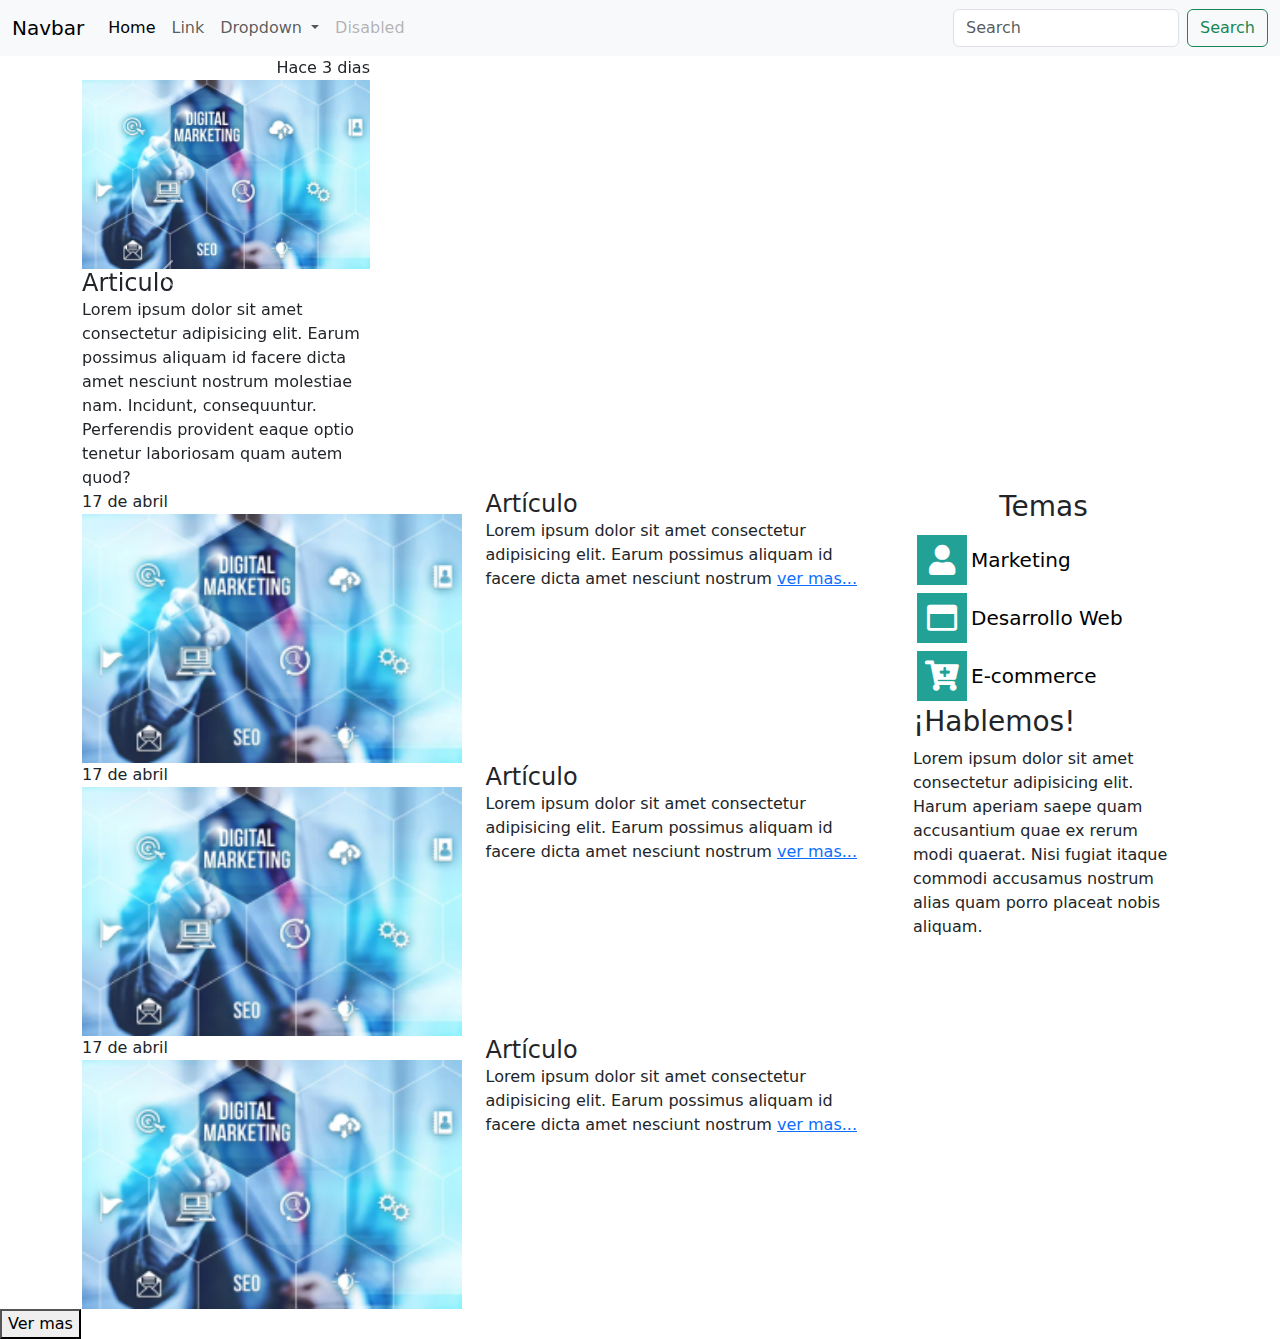
==== blog.html @ 64f6123e "Inicio de proyecto" ====
<!DOCTYPE html>
<html>
  <head>
    <title>Hitpoly</title>

    <!-- Bootstrap -->
    <link rel="stylesheet" type="text/css" href="assets/plugins/bootstrap5.3/css/bootstrap.css"
    />
    <!-- Fontawesome 5.15.4 -->
    <link rel="stylesheet" type="text/css" href="assets/plugins/fontawesome-free/css/all.min.css">
  </head>
  <body>
    <header>
      <nav class="navbar navbar-expand-lg bg-body-tertiary">
        <div class="container-fluid">
          <a class="navbar-brand" href="#">Navbar</a>
          <button class="navbar-toggler" type="button" data-bs-toggle="collapse" data-bs-target="#navbarSupportedContent" aria-controls="navbarSupportedContent" aria-expanded="false" aria-label="Toggle navigation">
            <span class="navbar-toggler-icon"></span>
          </button>
          <div class="collapse navbar-collapse" id="navbarSupportedContent">
            <ul class="navbar-nav me-auto mb-2 mb-lg-0">
              <li class="nav-item">
                <a class="nav-link active" aria-current="page" href="#">Home</a>
              </li>
              <li class="nav-item">
                <a class="nav-link" href="#">Link</a>
              </li>
              <li class="nav-item dropdown">
                <a class="nav-link dropdown-toggle" href="#" role="button" data-bs-toggle="dropdown" aria-expanded="false">
                  Dropdown
                </a>
                <ul class="dropdown-menu">
                  <li><a class="dropdown-item" href="#">Action</a></li>
                  <li><a class="dropdown-item" href="#">Another action</a></li>
                  <li><hr class="dropdown-divider"></li>
                  <li><a class="dropdown-item" href="#">Something else here</a></li>
                </ul>
              </li>
              <li class="nav-item">
                <a class="nav-link disabled">Disabled</a>
              </li>
            </ul>
            <form class="d-flex" role="search">
              <input class="form-control me-2" type="search" placeholder="Search" aria-label="Search">
              <button class="btn btn-outline-success" type="submit">Search</button>
            </form>
          </div>
        </div>
      </nav>

    </header>
    <main>
      <!-- CAROUSEL -->
      <section class="container">
        <div id="carouselExample" class="carousel slide">
          <div class="carousel-inner">
            <div class="carousel-item active">
              <div class="">
                <div style="width: 18rem">
                  <p class="card-title text-end">Hace 3 dias</p>
                  <img
                    class="card-img"
                    src="./assets/images/blog/imgblog.png"
                    alt="Imagen del blog"
                  />
                  <h4 class="card-title">Articulo</h4>
                  <p class="card-text">
                    Lorem ipsum dolor sit amet consectetur adipisicing elit.
                    Earum possimus aliquam id facere dicta amet nesciunt nostrum
                    molestiae nam. Incidunt, consequuntur. Perferendis provident
                    eaque optio tenetur laboriosam quam autem quod?
                  </p>
                </div>
              </div>
            </div>
            <div class="carousel-item">
              <div style="width: 18rem">
                <p class="card-title">Hace 3 dias</p>
                <img
                  class="card-img"
                  src="./assets/images/blog/imgblog.png"
                  alt="Imagen del blog"
                />
                <h4 class="card-title">Articulo</h4>
                <p class="card-text">
                  Lorem ipsum dolor sit amet consectetur adipisicing elit. Earum
                  possimus aliquam id facere dicta amet nesciunt nostrum
                  molestiae nam. Incidunt, consequuntur. Perferendis provident
                  eaque optio tenetur laboriosam quam autem quod?
                </p>
              </div>
            </div>
            <div class="carousel-item">
              <div style="width: 18rem">
                <p class="card-title">Hace 3 dias</p>
                <img
                  class="card-img"
                  src="./assets/images/blog/imgblog.png"
                  alt="Imagen del blog"
                />
                <h4 class="card-title">Articulo</h4>
                <p class="card-text">
                  Lorem ipsum dolor sit amet consectetur adipisicing elit. Earum
                  possimus aliquam id facere dicta amet nesciunt nostrum
                  molestiae nam. Incidunt, consequuntur. Perferendis provident
                  eaque optio tenetur laboriosam quam autem quod?
                </p>
              </div>
            </div>
          </div>
          <button
            class="carousel-control-prev"
            type="button"
            data-bs-target="#carouselExample"
            data-bs-slide="prev"
          >
            <span class="carousel-control-prev-icon" aria-hidden="true"></span>
            <span class="visually-hidden">Previous</span>
          </button>
          <button
            class="carousel-control-next"
            type="button"
            data-bs-target="#carouselExample"
            data-bs-slide="next"
          >
            <span class="carousel-control-next-icon" aria-hidden="true"></span>
            <span class="visually-hidden">Next</span>
          </button>
        </div>
      </section>


      <section class="container">
        <!-- ARTÍCULOS -->
        <section class="row">
         <!--  <article class="col-sm-8 float-start">
            <div style="width: 30rem">
              <div class="col-sm-6 float-start">
                <p class="card-title">17 de abril</p>
                <img
                  class="card-img"
                  src="./assets/images/blog/imgblog.png"
                  alt="Imagen del blog"
                />
              </div>
              <div class="col-sm-6 float-end">
                <h4 class="card-title">Artículo</h4>
                <p class="card-text">
                  Lorem ipsum dolor sit amet consectetur adipisicing elit. Earum
                  possimus aliquam id facere dicta amet nesciunt nostrum
                  <a href="./blogdetalle.html">ver mas...</a>
                </p>
              </div>
            </div>
            
          </article> -->

          <div class="col-9 row">
            <div class="row col-12">
              <div class="col-sm-6 float-start">
                <p class="card-title">17 de abril</p>
                <img
                  class="card-img"
                  src="./assets/images/blog/imgblog.png"
                  alt="Imagen del blog"
                />
              </div>
              <div class="col-sm-6 float-end">
                <h4 class="card-title">Artículo</h4>
                <p class="card-text">
                  Lorem ipsum dolor sit amet consectetur adipisicing elit. Earum
                  possimus aliquam id facere dicta amet nesciunt nostrum
                  <a href="./blogdetalle.html">ver mas...</a>
                </p>
              </div>
            </div>
            <div class="row col-12">
              <div class="col-sm-6 float-start">
                <p class="card-title">17 de abril</p>
                <img
                  class="card-img"
                  src="./assets/images/blog/imgblog.png"
                  alt="Imagen del blog"
                />
              </div>
              <div class="col-sm-6 float-end">
                <h4 class="card-title">Artículo</h4>
                <p class="card-text">
                  Lorem ipsum dolor sit amet consectetur adipisicing elit. Earum
                  possimus aliquam id facere dicta amet nesciunt nostrum
                  <a href="./blogdetalle.html">ver mas...</a>
                </p>
              </div>
            </div>
            <div class="row col-12">
              <div class="col-sm-6 float-start">
                <p class="card-title">17 de abril</p>
                <img
                  class="card-img"
                  src="./assets/images/blog/imgblog.png"
                  alt="Imagen del blog"
                />
              </div>
              <div class="col-sm-6 float-end">
                <h4 class="card-title">Artículo</h4>
                <p class="card-text">
                  Lorem ipsum dolor sit amet consectetur adipisicing elit. Earum
                  possimus aliquam id facere dicta amet nesciunt nostrum
                  <a href="./blogdetalle.html">ver mas...</a>
                </p>
              </div>
            </div>

          </div>

          <style type="text/css">
            .container-theme .icon-background{
              background: #22A196;
              font-size: 30px;
              color:#fff;
              width: 50px;
              height: 50px;            }
            .container-theme a{
              text-decoration: none;
              color: #000;
              font-size: 20px;
            }

          </style>
          <aside class="col-sm-3">
            <h3 class="text-center">Temas</h3>
            
            <div class="d-flex align-items-center container-theme">
              <div class="d-flex align-items-center justify-content-center icon-background m-1">
                <i class="fas fa-user"></i>
              </div>
              <a href="#">Marketing</a>
              <!-- <div class="theme"></div> -->
            </div>
            <div class="d-flex align-items-center container-theme">
              <div class="d-flex align-items-center justify-content-center icon-background m-1">
                <i class="far fa-window-maximize"></i>
              </div>
              <a href="#">Desarrollo Web</a>
              <!-- <div class="theme"></div> -->
            </div>
            <div class="d-flex align-items-center container-theme">
              <div class="d-flex align-items-center justify-content-center icon-background m-1">
                <i class="fas fa-cart-plus"></i>
              </div>
              <a href="#">E-commerce</a>
              <!-- <div class="theme"></div> -->
            </div>

            <div>
              <h3>¡Hablemos!</h3>
              <p>
                Lorem ipsum dolor sit amet consectetur adipisicing elit. Harum
                aperiam saepe quam accusantium quae ex rerum modi quaerat. Nisi
                fugiat itaque commodi accusamus nostrum alias quam porro placeat
                nobis aliquam.
              </p>
            </div>
            <div></div>
          </aside>
        </section>
      </section>

      <section>
        <button class="mx-auto" type="submit">
          Ver mas
        </button>
      </section>
    
    </main>
    <footer></footer>

    <script
      type="text/javascript"
      src="assets/plugins/bootstrap5.3/js/bootstrap.bundle.js"
    ></script>
  </body>
</html>
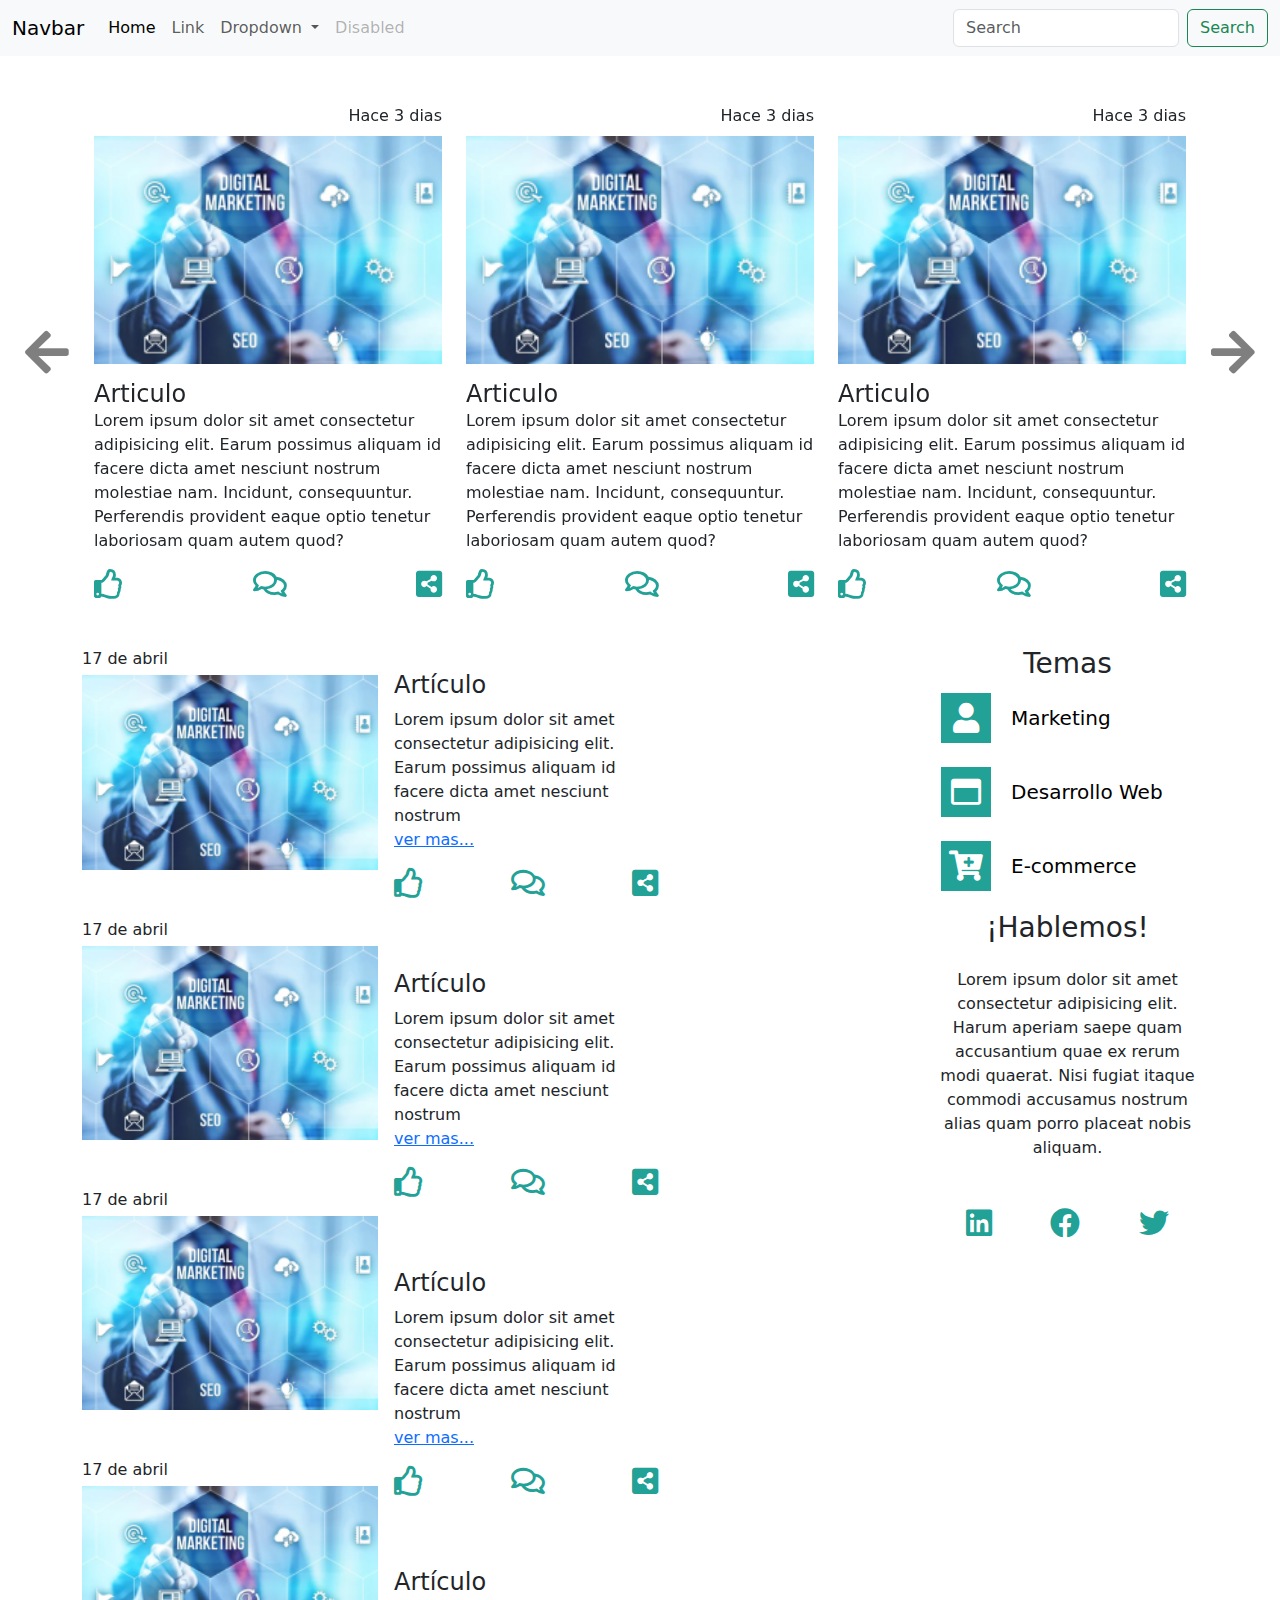
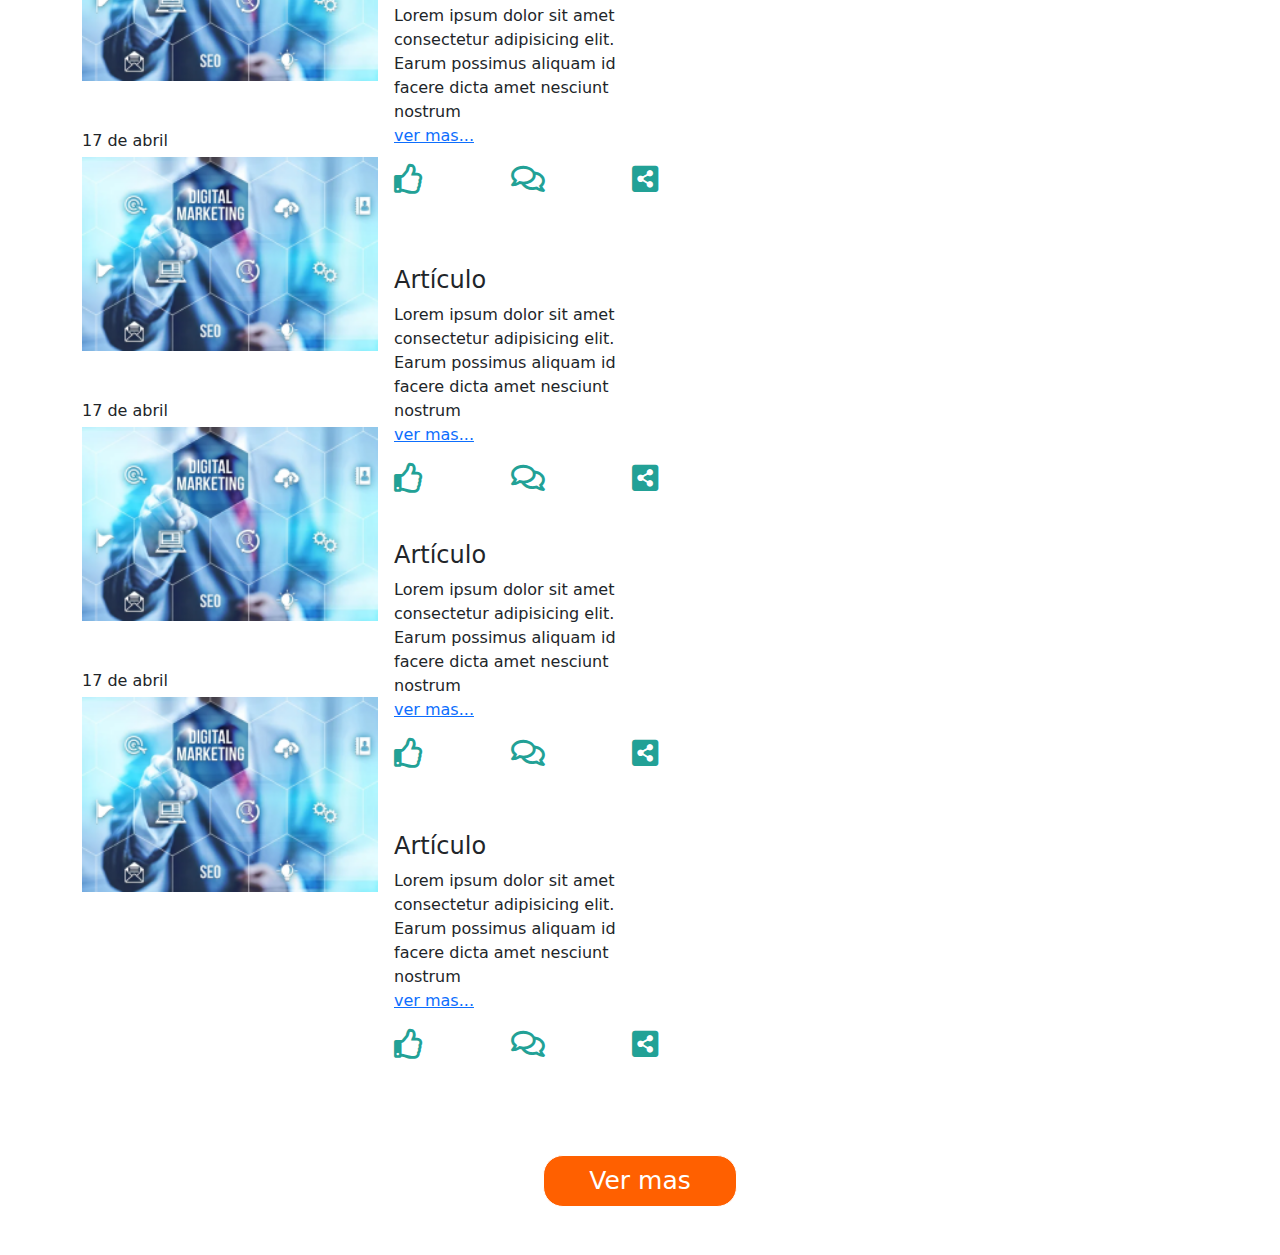
==== commit ecdf2ca1: "blog y blogdetalle" ====
--- a/blog.html
+++ b/blog.html
@@ -2,19 +2,35 @@
 <html>
   <head>
     <title>Hitpoly</title>
-
+    <meta name="viewport" content="width=device-width, initial-scale=1" />
     <!-- Bootstrap -->
-    <link rel="stylesheet" type="text/css" href="assets/plugins/bootstrap5.3/css/bootstrap.css"
+    <link
+      rel="stylesheet"
+      type="text/css"
+      href="assets/plugins/bootstrap5.3/css/bootstrap.css"
     />
     <!-- Fontawesome 5.15.4 -->
-    <link rel="stylesheet" type="text/css" href="assets/plugins/fontawesome-free/css/all.min.css">
+    <link
+      rel="stylesheet"
+      type="text/css"
+      href="assets/plugins/fontawesome-free/css/all.min.css"
+    />
+    <link rel="stylesheet" href="/css/blog.css" />
   </head>
   <body>
     <header>
-      <nav class="navbar navbar-expand-lg bg-body-tertiary">
+      <nav class="navbar navbar-expand-lg bg-body-tertiary mb-5">
         <div class="container-fluid">
           <a class="navbar-brand" href="#">Navbar</a>
-          <button class="navbar-toggler" type="button" data-bs-toggle="collapse" data-bs-target="#navbarSupportedContent" aria-controls="navbarSupportedContent" aria-expanded="false" aria-label="Toggle navigation">
+          <button
+            class="navbar-toggler"
+            type="button"
+            data-bs-toggle="collapse"
+            data-bs-target="#navbarSupportedContent"
+            aria-controls="navbarSupportedContent"
+            aria-expanded="false"
+            aria-label="Toggle navigation"
+          >
             <span class="navbar-toggler-icon"></span>
           </button>
           <div class="collapse navbar-collapse" id="navbarSupportedContent">
@@ -26,14 +42,22 @@
                 <a class="nav-link" href="#">Link</a>
               </li>
               <li class="nav-item dropdown">
-                <a class="nav-link dropdown-toggle" href="#" role="button" data-bs-toggle="dropdown" aria-expanded="false">
+                <a
+                  class="nav-link dropdown-toggle"
+                  href="#"
+                  role="button"
+                  data-bs-toggle="dropdown"
+                  aria-expanded="false"
+                >
                   Dropdown
                 </a>
                 <ul class="dropdown-menu">
                   <li><a class="dropdown-item" href="#">Action</a></li>
                   <li><a class="dropdown-item" href="#">Another action</a></li>
-                  <li><hr class="dropdown-divider"></li>
-                  <li><a class="dropdown-item" href="#">Something else here</a></li>
+                  <li><hr class="dropdown-divider" /></li>
+                  <li>
+                    <a class="dropdown-item" href="#">Something else here</a>
+                  </li>
                 </ul>
               </li>
               <li class="nav-item">
@@ -41,70 +65,222 @@
               </li>
             </ul>
             <form class="d-flex" role="search">
-              <input class="form-control me-2" type="search" placeholder="Search" aria-label="Search">
-              <button class="btn btn-outline-success" type="submit">Search</button>
+              <input
+                class="form-control me-2"
+                type="search"
+                placeholder="Search"
+                aria-label="Search"
+              />
+              <button class="btn btn-outline-success" type="submit">
+                Search
+              </button>
             </form>
           </div>
         </div>
       </nav>
-
     </header>
     <main>
       <!-- CAROUSEL -->
-      <section class="container">
+
+      <section class="container mb-5">
         <div id="carouselExample" class="carousel slide">
           <div class="carousel-inner">
             <div class="carousel-item active">
-              <div class="">
-                <div style="width: 18rem">
-                  <p class="card-title text-end">Hace 3 dias</p>
-                  <img
-                    class="card-img"
-                    src="./assets/images/blog/imgblog.png"
-                    alt="Imagen del blog"
-                  />
-                  <h4 class="card-title">Articulo</h4>
-                  <p class="card-text">
-                    Lorem ipsum dolor sit amet consectetur adipisicing elit.
-                    Earum possimus aliquam id facere dicta amet nesciunt nostrum
-                    molestiae nam. Incidunt, consequuntur. Perferendis provident
-                    eaque optio tenetur laboriosam quam autem quod?
-                  </p>
+              <div class="container">
+                <div class="row">
+                  <div class="col" style="width: 18rem">
+                    <p class="card-title text-end mb-2">Hace 3 dias</p>
+                    <img
+                      class="card-img mb-3"
+                      src="./assets/images/blog/imgblog.png"
+                      alt="Imagen del blog"
+                    />
+                    <h4 class="card-title">Articulo</h4>
+                    <p class="card-text">
+                      Lorem ipsum dolor sit amet consectetur adipisicing elit.
+                      Earum possimus aliquam id facere dicta amet nesciunt
+                      nostrum molestiae nam. Incidunt, consequuntur. Perferendis
+                      provident eaque optio tenetur laboriosam quam autem quod?
+                    </p>
+                    <div class="d-flex justify-content-between">
+                      <i class="far fa-thumbs-up"></i>
+                      <i class="far fa-comments"></i>
+                      <i class="fas fa-share-alt-square"></i>
+                    </div>
+                  </div>
+                  <div class="col" style="width: 18rem">
+                    <p class="card-title text-end mb-2">Hace 3 dias</p>
+                    <img
+                      class="card-img mb-3"
+                      src="./assets/images/blog/imgblog.png"
+                      alt="Imagen del blog"
+                    />
+                    <h4 class="card-title">Articulo</h4>
+                    <p class="card-text">
+                      Lorem ipsum dolor sit amet consectetur adipisicing elit.
+                      Earum possimus aliquam id facere dicta amet nesciunt
+                      nostrum molestiae nam. Incidunt, consequuntur. Perferendis
+                      provident eaque optio tenetur laboriosam quam autem quod?
+                    </p>
+                    <div class="d-flex justify-content-between">
+                      <i class="far fa-thumbs-up"></i>
+                      <i class="far fa-comments"></i>
+                      <i class="fas fa-share-alt-square"></i>
+                    </div>
+                  </div>
+                  <div class="col" style="width: 18rem">
+                    <p class="card-title text-end mb-2">Hace 3 dias</p>
+                    <img
+                      class="card-img mb-3"
+                      src="./assets/images/blog/imgblog.png"
+                      alt="Imagen del blog"
+                    />
+                    <h4 class="card-title">Articulo</h4>
+                    <p class="card-text">
+                      Lorem ipsum dolor sit amet consectetur adipisicing elit.
+                      Earum possimus aliquam id facere dicta amet nesciunt
+                      nostrum molestiae nam. Incidunt, consequuntur. Perferendis
+                      provident eaque optio tenetur laboriosam quam autem quod?
+                    </p>
+                    <div class="d-flex justify-content-between">
+                      <i class="far fa-thumbs-up"></i>
+                      <i class="far fa-comments"></i>
+                      <i class="fas fa-share-alt-square"></i>
+                    </div>
+                  </div>
                 </div>
               </div>
             </div>
             <div class="carousel-item">
-              <div style="width: 18rem">
-                <p class="card-title">Hace 3 dias</p>
-                <img
-                  class="card-img"
-                  src="./assets/images/blog/imgblog.png"
-                  alt="Imagen del blog"
-                />
-                <h4 class="card-title">Articulo</h4>
-                <p class="card-text">
-                  Lorem ipsum dolor sit amet consectetur adipisicing elit. Earum
-                  possimus aliquam id facere dicta amet nesciunt nostrum
-                  molestiae nam. Incidunt, consequuntur. Perferendis provident
-                  eaque optio tenetur laboriosam quam autem quod?
-                </p>
+              <div class="container">
+                <div class="row">
+                  <div class="col" style="width: 18rem">
+                    <p class="card-title text-end mb-2">Hace 3 dias</p>
+                    <img
+                      class="card-img mb-3"
+                      src="./assets/images/blog/imgblog.png"
+                      alt="Imagen del blog"
+                    />
+                    <h4 class="card-title">Articulo</h4>
+                    <p class="card-text">
+                      Lorem ipsum dolor sit amet consectetur adipisicing elit.
+                      Earum possimus aliquam id facere dicta amet nesciunt
+                      nostrum molestiae nam. Incidunt, consequuntur. Perferendis
+                      provident eaque optio tenetur laboriosam quam autem quod?
+                    </p>
+                    <div class="d-flex justify-content-between">
+                      <i class="far fa-thumbs-up"></i>
+                      <i class="far fa-comments"></i>
+                      <i class="fas fa-share-alt-square"></i>
+                    </div>
+                  </div>
+                  <div class="col" style="width: 18rem">
+                    <p class="card-title text-end mb-2">Hace 3 dias</p>
+                    <img
+                      class="card-img mb-3"
+                      src="./assets/images/blog/imgblog.png"
+                      alt="Imagen del blog"
+                    />
+                    <h4 class="card-title">Articulo</h4>
+                    <p class="card-text">
+                      Lorem ipsum dolor sit amet consectetur adipisicing elit.
+                      Earum possimus aliquam id facere dicta amet nesciunt
+                      nostrum molestiae nam. Incidunt, consequuntur. Perferendis
+                      provident eaque optio tenetur laboriosam quam autem quod?
+                    </p>
+                    <div class="d-flex justify-content-between">
+                      <i class="far fa-thumbs-up"></i>
+                      <i class="far fa-comments"></i>
+                      <i class="fas fa-share-alt-square"></i>
+                    </div>
+                  </div>
+                  <div class="col" style="width: 18rem">
+                    <p class="card-title text-end mb-2">Hace 3 dias</p>
+                    <img
+                      class="card-img mb-3"
+                      src="./assets/images/blog/imgblog.png"
+                      alt="Imagen del blog"
+                    />
+                    <h4 class="card-title">Articulo</h4>
+                    <p class="card-text">
+                      Lorem ipsum dolor sit amet consectetur adipisicing elit.
+                      Earum possimus aliquam id facere dicta amet nesciunt
+                      nostrum molestiae nam. Incidunt, consequuntur. Perferendis
+                      provident eaque optio tenetur laboriosam quam autem quod?
+                    </p>
+                    <div class="d-flex justify-content-between">
+                      <i class="far fa-thumbs-up"></i>
+                      <i class="far fa-comments"></i>
+                      <i class="fas fa-share-alt-square"></i>
+                    </div>
+                  </div>
+                </div>
               </div>
             </div>
             <div class="carousel-item">
-              <div style="width: 18rem">
-                <p class="card-title">Hace 3 dias</p>
-                <img
-                  class="card-img"
-                  src="./assets/images/blog/imgblog.png"
-                  alt="Imagen del blog"
-                />
-                <h4 class="card-title">Articulo</h4>
-                <p class="card-text">
-                  Lorem ipsum dolor sit amet consectetur adipisicing elit. Earum
-                  possimus aliquam id facere dicta amet nesciunt nostrum
-                  molestiae nam. Incidunt, consequuntur. Perferendis provident
-                  eaque optio tenetur laboriosam quam autem quod?
-                </p>
+              <div class="container">
+                <div class="row">
+                  <div class="col" style="width: 18rem">
+                    <p class="card-title text-end mb-2">Hace 3 dias</p>
+                    <img
+                      class="card-img mb-3"
+                      src="./assets/images/blog/imgblog.png"
+                      alt="Imagen del blog"
+                    />
+                    <h4 class="card-title">Articulo</h4>
+                    <p class="card-text">
+                      Lorem ipsum dolor sit amet consectetur adipisicing elit.
+                      Earum possimus aliquam id facere dicta amet nesciunt
+                      nostrum molestiae nam. Incidunt, consequuntur. Perferendis
+                      provident eaque optio tenetur laboriosam quam autem quod?
+                    </p>
+                    <div class="d-flex justify-content-between">
+                      <i class="far fa-thumbs-up"></i>
+                      <i class="far fa-comments"></i>
+                      <i class="fas fa-share-alt-square"></i>
+                    </div>
+                  </div>
+                  <div class="col" style="width: 18rem">
+                    <p class="card-title text-end mb-2">Hace 3 dias</p>
+                    <img
+                      class="card-img mb-3"
+                      src="./assets/images/blog/imgblog.png"
+                      alt="Imagen del blog"
+                    />
+                    <h4 class="card-title">Articulo</h4>
+                    <p class="card-text">
+                      Lorem ipsum dolor sit amet consectetur adipisicing elit.
+                      Earum possimus aliquam id facere dicta amet nesciunt
+                      nostrum molestiae nam. Incidunt, consequuntur. Perferendis
+                      provident eaque optio tenetur laboriosam quam autem quod?
+                    </p>
+                    <div class="d-flex justify-content-between">
+                      <i class="far fa-thumbs-up"></i>
+                      <i class="far fa-comments"></i>
+                      <i class="fas fa-share-alt-square"></i>
+                    </div>
+                  </div>
+                  <div class="col" style="width: 18rem">
+                    <p class="card-title text-end mb-2">Hace 3 dias</p>
+                    <img
+                      class="card-img mb-3"
+                      src="./assets/images/blog/imgblog.png"
+                      alt="Imagen del blog"
+                    />
+                    <h4 class="card-title">Articulo</h4>
+                    <p class="card-text">
+                      Lorem ipsum dolor sit amet consectetur adipisicing elit.
+                      Earum possimus aliquam id facere dicta amet nesciunt
+                      nostrum molestiae nam. Incidunt, consequuntur. Perferendis
+                      provident eaque optio tenetur laboriosam quam autem quod?
+                    </p>
+                    <div class="d-flex justify-content-between">
+                      <i class="far fa-thumbs-up"></i>
+                      <i class="far fa-comments"></i>
+                      <i class="fas fa-share-alt-square"></i>
+                    </div>
+                  </div>
+                </div>
               </div>
             </div>
           </div>
@@ -114,8 +290,9 @@
             data-bs-target="#carouselExample"
             data-bs-slide="prev"
           >
-            <span class="carousel-control-prev-icon" aria-hidden="true"></span>
-            <span class="visually-hidden">Previous</span>
+            <i class="fas fa-arrow-left"></i>
+            <!-- <span class="carousel-control-prev-icon" aria-hidden="true"></span>
+            <span class="visually-hidden">Previous</span> -->
           </button>
           <button
             class="carousel-control-next"
@@ -123,155 +300,260 @@
             data-bs-target="#carouselExample"
             data-bs-slide="next"
           >
-            <span class="carousel-control-next-icon" aria-hidden="true"></span>
-            <span class="visually-hidden">Next</span>
+            <i class="fas fa-arrow-right"></i>
+            <!-- <span class="carousel-control-next-icon" aria-hidden="true"></span>
+            <span class="visually-hidden">Next</span> -->
           </button>
         </div>
       </section>
 
-
-      <section class="container">
+      <section class="container mb-5">
         <!-- ARTÍCULOS -->
         <section class="row">
-         <!--  <article class="col-sm-8 float-start">
-            <div style="width: 30rem">
-              <div class="col-sm-6 float-start">
-                <p class="card-title">17 de abril</p>
-                <img
-                  class="card-img"
-                  src="./assets/images/blog/imgblog.png"
-                  alt="Imagen del blog"
-                />
-              </div>
-              <div class="col-sm-6 float-end">
-                <h4 class="card-title">Artículo</h4>
-                <p class="card-text">
-                  Lorem ipsum dolor sit amet consectetur adipisicing elit. Earum
-                  possimus aliquam id facere dicta amet nesciunt nostrum
-                  <a href="./blogdetalle.html">ver mas...</a>
-                </p>
-              </div>
-            </div>
-            
-          </article> -->
-
-          <div class="col-9 row">
-            <div class="row col-12">
-              <div class="col-sm-6 float-start">
-                <p class="card-title">17 de abril</p>
-                <img
-                  class="card-img"
-                  src="./assets/images/blog/imgblog.png"
-                  alt="Imagen del blog"
-                />
-              </div>
-              <div class="col-sm-6 float-end">
-                <h4 class="card-title">Artículo</h4>
-                <p class="card-text">
-                  Lorem ipsum dolor sit amet consectetur adipisicing elit. Earum
-                  possimus aliquam id facere dicta amet nesciunt nostrum
-                  <a href="./blogdetalle.html">ver mas...</a>
-                </p>
-              </div>
-            </div>
-            <div class="row col-12">
-              <div class="col-sm-6 float-start">
-                <p class="card-title">17 de abril</p>
-                <img
-                  class="card-img"
-                  src="./assets/images/blog/imgblog.png"
-                  alt="Imagen del blog"
-                />
-              </div>
-              <div class="col-sm-6 float-end">
-                <h4 class="card-title">Artículo</h4>
-                <p class="card-text">
-                  Lorem ipsum dolor sit amet consectetur adipisicing elit. Earum
-                  possimus aliquam id facere dicta amet nesciunt nostrum
-                  <a href="./blogdetalle.html">ver mas...</a>
-                </p>
-              </div>
-            </div>
-            <div class="row col-12">
-              <div class="col-sm-6 float-start">
-                <p class="card-title">17 de abril</p>
-                <img
-                  class="card-img"
-                  src="./assets/images/blog/imgblog.png"
-                  alt="Imagen del blog"
-                />
-              </div>
-              <div class="col-sm-6 float-end">
-                <h4 class="card-title">Artículo</h4>
-                <p class="card-text">
-                  Lorem ipsum dolor sit amet consectetur adipisicing elit. Earum
-                  possimus aliquam id facere dicta amet nesciunt nostrum
-                  <a href="./blogdetalle.html">ver mas...</a>
-                </p>
-              </div>
-            </div>
-
-          </div>
+          <article class="col-sm-12 col-md-12 col-lg-9 float-start">
+            <div style="width: 37rem">
+              <div class="col-sm-6 mb-5 float-start">
+                <p class="card-title mb-1">17 de abril</p>
+                <img
+                  class="card-img"
+                  src="./assets/images/blog/imgblog.png"
+                  alt="Imagen del blog"
+                />
+              </div>
+              <div class="col-sm-6 mb-5 float-end">
+                <div class="mt-4 mx-3">
+                  <h4 class="card-title mb-2">Artículo</h4>
+                  <p class="card-text m-0">
+                    Lorem ipsum dolor sit amet consectetur adipisicing elit.
+                    Earum possimus aliquam id facere dicta amet nesciunt nostrum
+                  </p>
+                  <a href="./blogdetalle.html">ver mas...</a>
+                  <div class="d-flex justify-content-between mt-3">
+                    <i class="far fa-thumbs-up"></i>
+                    <i class="far fa-comments"></i>
+                    <i class="fas fa-share-alt-square"></i>
+                  </div>
+                </div>
+              </div>
+            </div>
+            <div style="width: 37rem">
+              <div class="col-sm-6 mb-5 float-start">
+                <p class="card-title mb-1">17 de abril</p>
+                <img
+                  class="card-img"
+                  src="./assets/images/blog/imgblog.png"
+                  alt="Imagen del blog"
+                />
+              </div>
+              <div class="col-sm-6 mb-5 float-end">
+                <div class="mt-4 mx-3">
+                  <h4 class="card-title mb-2">Artículo</h4>
+                  <p class="card-text m-0">
+                    Lorem ipsum dolor sit amet consectetur adipisicing elit.
+                    Earum possimus aliquam id facere dicta amet nesciunt nostrum
+                  </p>
+                  <a href="./blogdetalle.html">ver mas...</a>
+                  <div class="d-flex justify-content-between mt-3">
+                    <i class="far fa-thumbs-up"></i>
+                    <i class="far fa-comments"></i>
+                    <i class="fas fa-share-alt-square"></i>
+                  </div>
+                </div>
+              </div>
+            </div>
+            <div style="width: 37rem">
+              <div class="col-sm-6 mb-5 float-start">
+                <p class="card-title mb-1">17 de abril</p>
+                <img
+                  class="card-img"
+                  src="./assets/images/blog/imgblog.png"
+                  alt="Imagen del blog"
+                />
+              </div>
+              <div class="col-sm-6 mb-5 float-end">
+                <div class="mt-4 mx-3">
+                  <h4 class="card-title mb-2">Artículo</h4>
+                  <p class="card-text m-0">
+                    Lorem ipsum dolor sit amet consectetur adipisicing elit.
+                    Earum possimus aliquam id facere dicta amet nesciunt nostrum
+                  </p>
+                  <a href="./blogdetalle.html">ver mas...</a>
+                  <div class="d-flex justify-content-between mt-3">
+                    <i class="far fa-thumbs-up"></i>
+                    <i class="far fa-comments"></i>
+                    <i class="fas fa-share-alt-square"></i>
+                  </div>
+                </div>
+              </div>
+            </div>
+            <div style="width: 37rem">
+              <div class="col-sm-6 mb-5 float-start">
+                <p class="card-title mb-1">17 de abril</p>
+                <img
+                  class="card-img"
+                  src="./assets/images/blog/imgblog.png"
+                  alt="Imagen del blog"
+                />
+              </div>
+              <div class="col-sm-6 mb-5 float-end">
+                <div class="mt-4 mx-3">
+                  <h4 class="card-title mb-2">Artículo</h4>
+                  <p class="card-text m-0">
+                    Lorem ipsum dolor sit amet consectetur adipisicing elit.
+                    Earum possimus aliquam id facere dicta amet nesciunt nostrum
+                  </p>
+                  <a href="./blogdetalle.html">ver mas...</a>
+                  <div class="d-flex justify-content-between mt-3">
+                    <i class="far fa-thumbs-up"></i>
+                    <i class="far fa-comments"></i>
+                    <i class="fas fa-share-alt-square"></i>
+                  </div>
+                </div>
+              </div>
+            </div>
+            <div style="width: 37rem">
+              <div class="col-sm-6 mb-5 float-start">
+                <p class="card-title mb-1">17 de abril</p>
+                <img
+                  class="card-img"
+                  src="./assets/images/blog/imgblog.png"
+                  alt="Imagen del blog"
+                />
+              </div>
+              <div class="col-sm-6 mb-5 float-end">
+                <div class="mt-4 mx-3">
+                  <h4 class="card-title mb-2">Artículo</h4>
+                  <p class="card-text m-0">
+                    Lorem ipsum dolor sit amet consectetur adipisicing elit.
+                    Earum possimus aliquam id facere dicta amet nesciunt nostrum
+                  </p>
+                  <a href="./blogdetalle.html">ver mas...</a>
+                  <div class="d-flex justify-content-between mt-3">
+                    <i class="far fa-thumbs-up"></i>
+                    <i class="far fa-comments"></i>
+                    <i class="fas fa-share-alt-square"></i>
+                  </div>
+                </div>
+              </div>
+            </div>
+            <div style="width: 37rem">
+              <div class="col-sm-6 mb-5 float-start">
+                <p class="card-title mb-1">17 de abril</p>
+                <img
+                  class="card-img"
+                  src="./assets/images/blog/imgblog.png"
+                  alt="Imagen del blog"
+                />
+              </div>
+              <div class="col-sm-6 mb-5 float-end">
+                <div class="mt-0 mx-3">
+                  <h4 class="card-title mb-2">Artículo</h4>
+                  <p class="card-text m-0">
+                    Lorem ipsum dolor sit amet consectetur adipisicing elit.
+                    Earum possimus aliquam id facere dicta amet nesciunt nostrum
+                  </p>
+                  <a href="./blogdetalle.html">ver mas...</a>
+                  <div class="d-flex justify-content-between mt-3">
+                    <i class="far fa-thumbs-up"></i>
+                    <i class="far fa-comments"></i>
+                    <i class="fas fa-share-alt-square"></i>
+                  </div>
+                </div>
+              </div>
+            </div>
+            <div style="width: 37rem">
+              <div class="col-sm-6 mb-5 float-start">
+                <p class="card-title mb-1">17 de abril</p>
+                <img
+                  class="card-img"
+                  src="./assets/images/blog/imgblog.png"
+                  alt="Imagen del blog"
+                />
+              </div>
+              <div class="col-sm-6 mb-5 float-end">
+                <div class="mt-3 mx-3">
+                  <h4 class="card-title mb-2">Artículo</h4>
+                  <p class="card-text m-0">
+                    Lorem ipsum dolor sit amet consectetur adipisicing elit.
+                    Earum possimus aliquam id facere dicta amet nesciunt nostrum
+                  </p>
+                  <a href="./blogdetalle.html">ver mas...</a>
+                  <div class="d-flex justify-content-between mt-3">
+                    <i class="far fa-thumbs-up"></i>
+                    <i class="far fa-comments"></i>
+                    <i class="fas fa-share-alt-square"></i>
+                  </div>
+                </div>
+              </div>
+            </div>
+          </article>
 
           <style type="text/css">
-            .container-theme .icon-background{
-              background: #22A196;
+            .container-theme .icon-background {
+              background: #22a196;
               font-size: 30px;
-              color:#fff;
+              color: #fff;
               width: 50px;
-              height: 50px;            }
-            .container-theme a{
+              height: 50px;
+            }
+            .container-theme a {
               text-decoration: none;
               color: #000;
               font-size: 20px;
             }
-
           </style>
-          <aside class="col-sm-3">
+          <aside class="col-sm-12 col-md-8 col-lg-3">
             <h3 class="text-center">Temas</h3>
-            
-            <div class="d-flex align-items-center container-theme">
-              <div class="d-flex align-items-center justify-content-center icon-background m-1">
+
+            <div class="d-flex align-items-center container-theme mb-3">
+              <div
+                class="d-flex align-items-center justify-content-center icon-background m-1"
+              >
                 <i class="fas fa-user"></i>
               </div>
-              <a href="#">Marketing</a>
+              <a class="mx-3" href="#">Marketing</a>
               <!-- <div class="theme"></div> -->
             </div>
-            <div class="d-flex align-items-center container-theme">
-              <div class="d-flex align-items-center justify-content-center icon-background m-1">
+            <div class="d-flex align-items-center container-theme mb-3">
+              <div
+                class="d-flex align-items-center justify-content-center icon-background m-1"
+              >
                 <i class="far fa-window-maximize"></i>
               </div>
-              <a href="#">Desarrollo Web</a>
+              <a class="mx-3" href="#">Desarrollo Web</a>
               <!-- <div class="theme"></div> -->
             </div>
-            <div class="d-flex align-items-center container-theme">
-              <div class="d-flex align-items-center justify-content-center icon-background m-1">
+            <div class="d-flex align-items-center container-theme mb-3">
+              <div
+                class="d-flex align-items-center justify-content-center icon-background m-1"
+              >
                 <i class="fas fa-cart-plus"></i>
               </div>
-              <a href="#">E-commerce</a>
+              <a class="mx-3" href="#">E-commerce</a>
               <!-- <div class="theme"></div> -->
             </div>
 
             <div>
-              <h3>¡Hablemos!</h3>
-              <p>
+              <h3 class="text-center mb-4">¡Hablemos!</h3>
+              <p class="text-center mb-5">
                 Lorem ipsum dolor sit amet consectetur adipisicing elit. Harum
                 aperiam saepe quam accusantium quae ex rerum modi quaerat. Nisi
                 fugiat itaque commodi accusamus nostrum alias quam porro placeat
                 nobis aliquam.
               </p>
             </div>
-            <div></div>
+            <div class="d-flex justify-content-around">
+              <i class="fab fa-linkedin"></i>
+              <i class="fab fa-facebook"></i>
+              <i class="fab fa-twitter"></i>
+            </div>
           </aside>
         </section>
       </section>
 
-      <section>
-        <button class="mx-auto" type="submit">
-          Ver mas
-        </button>
-      </section>
-    
+      <div class="text-center mb-5">
+        <button class="btnver" type="submit">Ver mas</button>
+      </div>
     </main>
     <footer></footer>
 
--- a/css/blog.css
+++ b/css/blog.css
@@ -0,0 +1,61 @@
+.btnver {
+    width: 194px;
+    height: 52px;
+    border: 1px solid;
+    border-radius: 20px;
+    background-color: #FF6000;
+    color: white;
+    font-size: 25px;
+}
+
+.fab{
+    font-size: 30px;
+    color: #22A196;
+}
+
+.fa-thumbs-up, .fa-comments, .fa-share-alt-square{
+font-size: 30px;
+color: #22A196;
+}
+
+/* .img-detalle{
+    width: 621px;
+    height: 345px;
+} */
+
+@media (min-width: 992px) { .fa-arrow-left{
+    font-size: 50px;
+    color: black;
+    position: absolute;
+    right: 180px;    
+}
+
+.fa-arrow-right{
+    font-size: 50px;
+    color: black;
+    position: absolute;
+    left: 180px; 
+}}
+
+
+form input[type="text"]{
+    width: 320px;
+    height: 48px;
+}
+textarea{
+    width: 320px;
+    height: 89px;
+}
+form input[type="submit"]{
+    width: 139px;
+    height: 51px;
+    background-color: #FF6000;
+    border: 1px solid;
+    color: white;
+}
+
+@media (min-width: 992px) { .img-detalle{
+    width: 521px;
+    height: 345px;
+} }
+
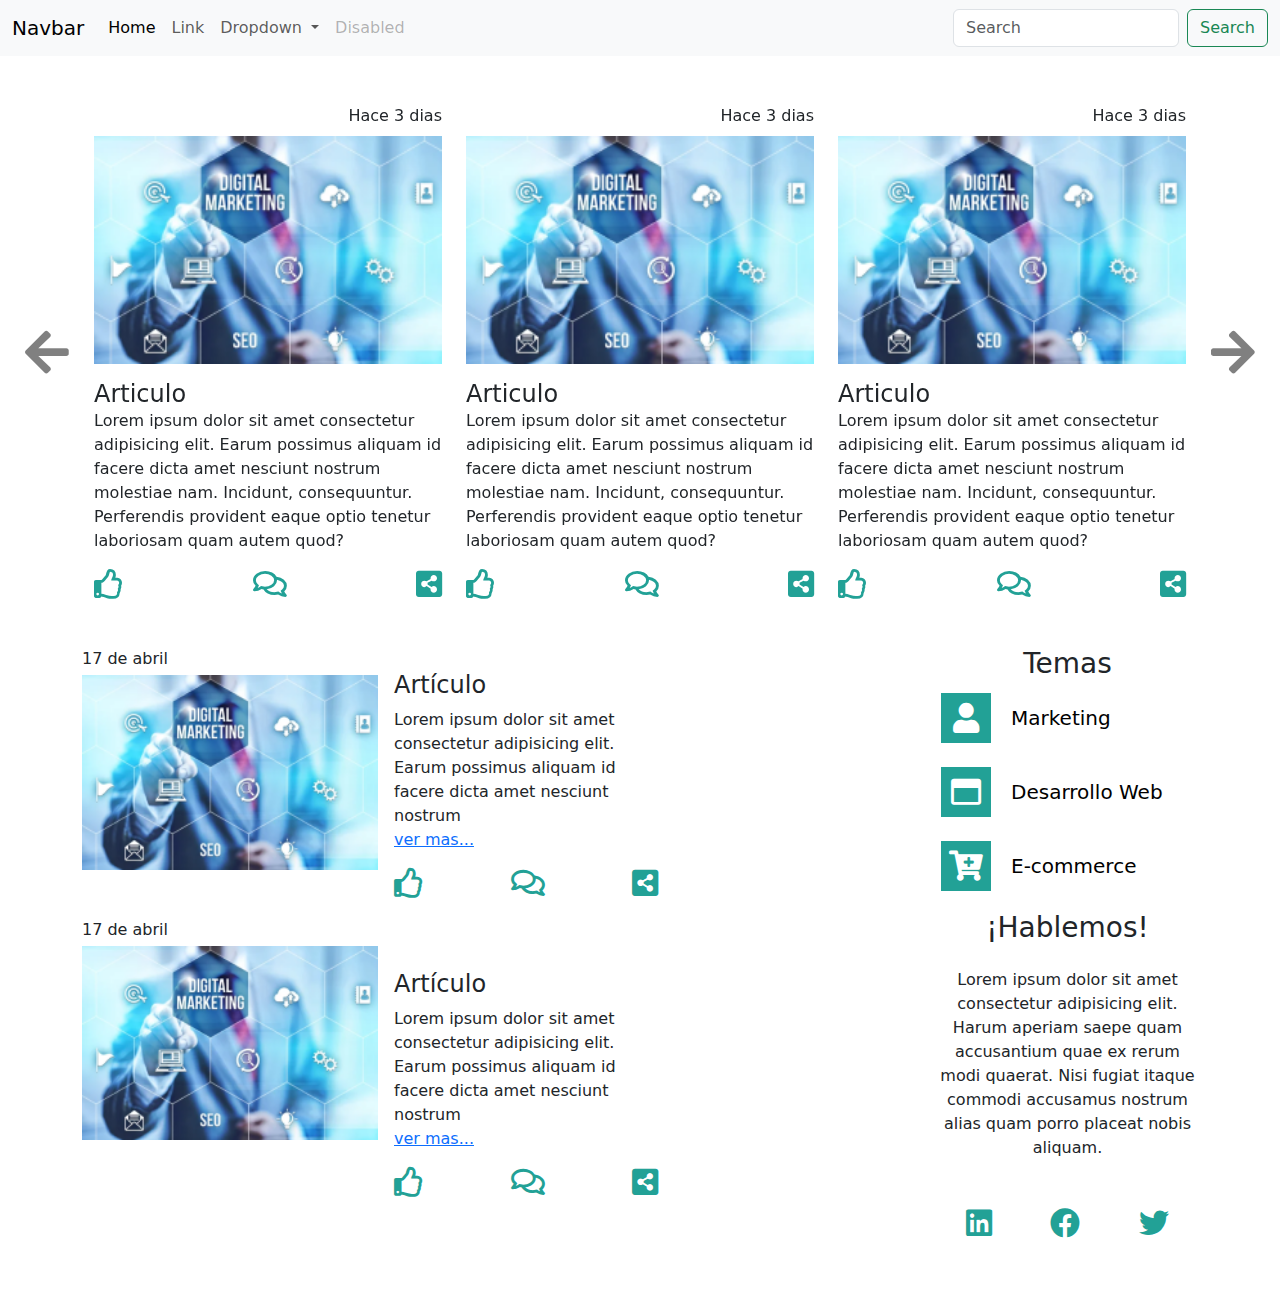
==== commit f930eb5e: "cambios en blog" ====
--- a/blog.html
+++ b/blog.html
@@ -361,131 +361,7 @@
                 </div>
               </div>
             </div>
-            <div style="width: 37rem">
-              <div class="col-sm-6 mb-5 float-start">
-                <p class="card-title mb-1">17 de abril</p>
-                <img
-                  class="card-img"
-                  src="./assets/images/blog/imgblog.png"
-                  alt="Imagen del blog"
-                />
-              </div>
-              <div class="col-sm-6 mb-5 float-end">
-                <div class="mt-4 mx-3">
-                  <h4 class="card-title mb-2">Artículo</h4>
-                  <p class="card-text m-0">
-                    Lorem ipsum dolor sit amet consectetur adipisicing elit.
-                    Earum possimus aliquam id facere dicta amet nesciunt nostrum
-                  </p>
-                  <a href="./blogdetalle.html">ver mas...</a>
-                  <div class="d-flex justify-content-between mt-3">
-                    <i class="far fa-thumbs-up"></i>
-                    <i class="far fa-comments"></i>
-                    <i class="fas fa-share-alt-square"></i>
-                  </div>
-                </div>
-              </div>
-            </div>
-            <div style="width: 37rem">
-              <div class="col-sm-6 mb-5 float-start">
-                <p class="card-title mb-1">17 de abril</p>
-                <img
-                  class="card-img"
-                  src="./assets/images/blog/imgblog.png"
-                  alt="Imagen del blog"
-                />
-              </div>
-              <div class="col-sm-6 mb-5 float-end">
-                <div class="mt-4 mx-3">
-                  <h4 class="card-title mb-2">Artículo</h4>
-                  <p class="card-text m-0">
-                    Lorem ipsum dolor sit amet consectetur adipisicing elit.
-                    Earum possimus aliquam id facere dicta amet nesciunt nostrum
-                  </p>
-                  <a href="./blogdetalle.html">ver mas...</a>
-                  <div class="d-flex justify-content-between mt-3">
-                    <i class="far fa-thumbs-up"></i>
-                    <i class="far fa-comments"></i>
-                    <i class="fas fa-share-alt-square"></i>
-                  </div>
-                </div>
-              </div>
-            </div>
-            <div style="width: 37rem">
-              <div class="col-sm-6 mb-5 float-start">
-                <p class="card-title mb-1">17 de abril</p>
-                <img
-                  class="card-img"
-                  src="./assets/images/blog/imgblog.png"
-                  alt="Imagen del blog"
-                />
-              </div>
-              <div class="col-sm-6 mb-5 float-end">
-                <div class="mt-4 mx-3">
-                  <h4 class="card-title mb-2">Artículo</h4>
-                  <p class="card-text m-0">
-                    Lorem ipsum dolor sit amet consectetur adipisicing elit.
-                    Earum possimus aliquam id facere dicta amet nesciunt nostrum
-                  </p>
-                  <a href="./blogdetalle.html">ver mas...</a>
-                  <div class="d-flex justify-content-between mt-3">
-                    <i class="far fa-thumbs-up"></i>
-                    <i class="far fa-comments"></i>
-                    <i class="fas fa-share-alt-square"></i>
-                  </div>
-                </div>
-              </div>
-            </div>
-            <div style="width: 37rem">
-              <div class="col-sm-6 mb-5 float-start">
-                <p class="card-title mb-1">17 de abril</p>
-                <img
-                  class="card-img"
-                  src="./assets/images/blog/imgblog.png"
-                  alt="Imagen del blog"
-                />
-              </div>
-              <div class="col-sm-6 mb-5 float-end">
-                <div class="mt-0 mx-3">
-                  <h4 class="card-title mb-2">Artículo</h4>
-                  <p class="card-text m-0">
-                    Lorem ipsum dolor sit amet consectetur adipisicing elit.
-                    Earum possimus aliquam id facere dicta amet nesciunt nostrum
-                  </p>
-                  <a href="./blogdetalle.html">ver mas...</a>
-                  <div class="d-flex justify-content-between mt-3">
-                    <i class="far fa-thumbs-up"></i>
-                    <i class="far fa-comments"></i>
-                    <i class="fas fa-share-alt-square"></i>
-                  </div>
-                </div>
-              </div>
-            </div>
-            <div style="width: 37rem">
-              <div class="col-sm-6 mb-5 float-start">
-                <p class="card-title mb-1">17 de abril</p>
-                <img
-                  class="card-img"
-                  src="./assets/images/blog/imgblog.png"
-                  alt="Imagen del blog"
-                />
-              </div>
-              <div class="col-sm-6 mb-5 float-end">
-                <div class="mt-3 mx-3">
-                  <h4 class="card-title mb-2">Artículo</h4>
-                  <p class="card-text m-0">
-                    Lorem ipsum dolor sit amet consectetur adipisicing elit.
-                    Earum possimus aliquam id facere dicta amet nesciunt nostrum
-                  </p>
-                  <a href="./blogdetalle.html">ver mas...</a>
-                  <div class="d-flex justify-content-between mt-3">
-                    <i class="far fa-thumbs-up"></i>
-                    <i class="far fa-comments"></i>
-                    <i class="fas fa-share-alt-square"></i>
-                  </div>
-                </div>
-              </div>
-            </div>
+            
           </article>
 
           <style type="text/css">
@@ -551,9 +427,9 @@
         </section>
       </section>
 
-      <div class="text-center mb-5">
+     <!--  <div class="text-center mb-5">
         <button class="btnver" type="submit">Ver mas</button>
-      </div>
+      </div> -->
     </main>
     <footer></footer>
 
